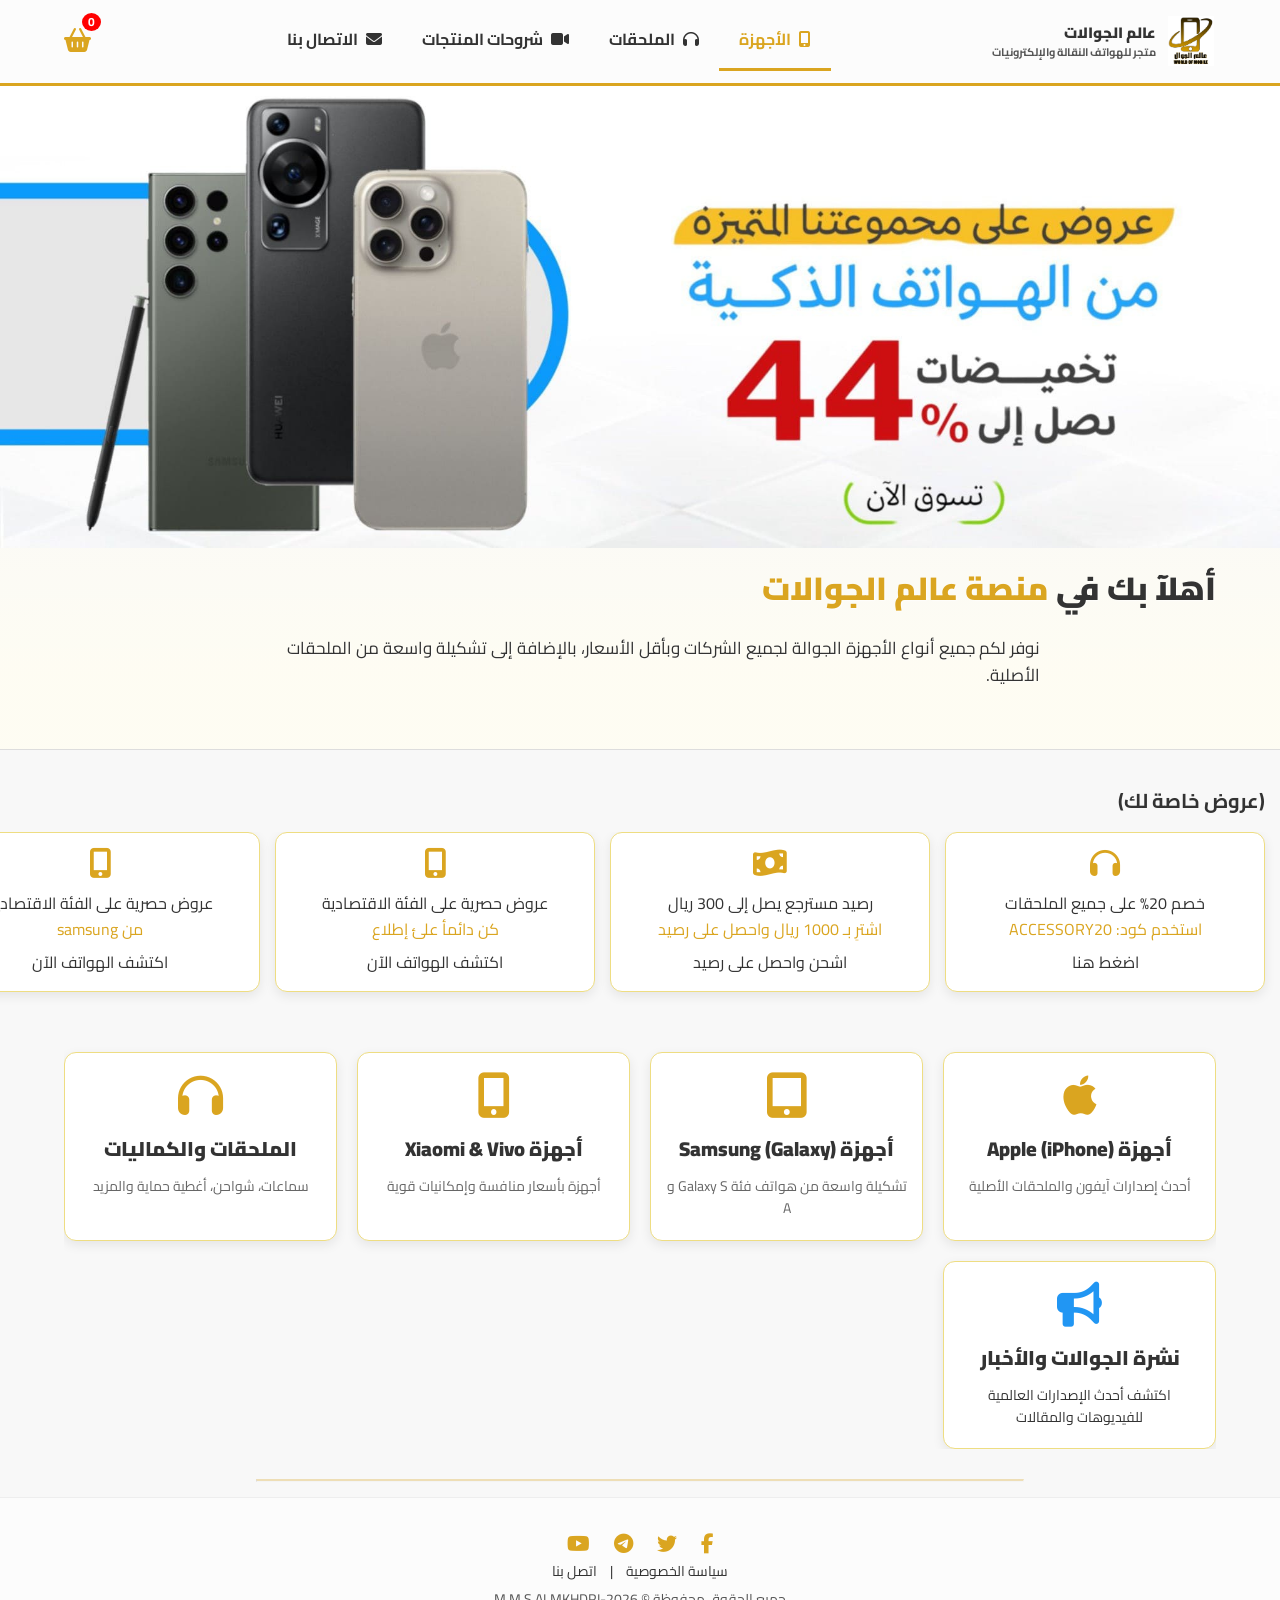
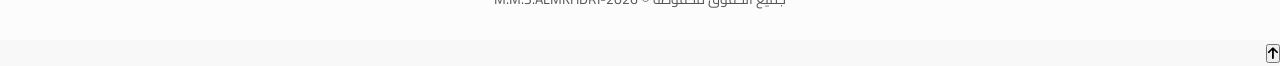
==== .github/workflows/index.html @ 46f269eb "Add files via upload" ====
<!DOCTYPE html>
<html lang="ar" dir="rtl">
<head>
    <meta charset="UTF-8">
    <meta name="viewport" content="width=device-width, initial-scale=1.0">
    <title>عالم الجوالات</title>
    <meta name="description" content="أحدث الهواتف الجوالة لجميع الشركات وجميع اكسسواراتها وملحقاتها بأفضل الأسعار.">
    <meta name="keywords" content="هواتف جوالة, أجهزة نقالة, اكسسوارات جوال, سامسونج, آيفون, شاومي, أسعار جوالات">
    <link rel="icon" type="image/png" href="favicon-new.png"> 
    <link href="https://fonts.googleapis.com/css2?family=Cairo:wght@400;700;900&display=swap" rel="stylesheet">
    <link rel="stylesheet" href="https://cdnjs.cloudflare.com/ajax/libs/font-awesome/6.5.2/css/all.min.css">
    
    <link rel="stylesheet" href="styles.css"> 
    
    <style>
        
        /* ==================================== */
        /* تصحيح مشكلة العرض الزائد (Responsiveness Fix) */
        /* ==================================== */
        html {
            box-sizing: border-box;
            overflow-x: hidden; 
        }
        *, *::before, *::after {
            box-sizing: inherit;
        }

        /* تعريف الألوان الجديدة (تم تغيير لون الهيدر والفوتر إلى أهدأ) */
        :root {
            --color-brand-primary: #DAA520; /* اللون الذهبي الأصلي */
            --color-light-gold: #EEDD82; /* لون ذهبي أفتح للحدود (أكثر نعومة) */
            --color-header-footer-bg: #fcfcfc; /* اللون البيج/الأبيض الكريمي الجديد (أهدأ) */
            --color-card-bg: #ffffff; /* لون خلفية البطاقات (أبيض نقي) */
            --color-section-bg: #f8f8f8; /* لون خلفية الأقسام بين البطاقات */
        }

        /* ==================================== */
        /* التعديلات الأساسية على الخلفية والجسم */
        /* ==================================== */
        body {
            background-image: url('Background-image.jpg'); 
            background-size: cover; 
            background-attachment: fixed; 
            background-repeat: no-repeat; 
            background-color: var(--color-section-bg); 
            overflow-x: hidden; 
        }
        
        /* ==================================== */
        /* التعديل الهام: توحيد الهيدر والفوتر باللون الكريمي الأهدأ */
        /* ==================================== */
        .main-header,
        .main-footer { 
            background-color: var(--color-header-footer-bg) !important; 
        }

        /* إبقاء البانر العرضي أبيض للتمييز */
        .full-width-banner { 
            background-color: var(--color-card-bg) !important; 
        }

        /* توحيد خلفية الأقسام لرمادي فاتح جداً (أو أبيض) لبروز البطاقات */
        .horizontal-offers-slider, 
        section { 
            background-color: var(--color-section-bg) !important; 
        }

        /* جعل قسم الترحيب شفافاً ليسمح لـ Background-image.jpg بالظهور خلفه */
        .store-hero {
            background-color: transparent !important;
            padding-top: 15px; 
            padding-bottom: 20px;
        }
        
        /* تنسيقات الهيكل والتفاصيل (من الكود الأصلي) */
        .full-width-banner {
            width: 100%;
            display: block; 
            margin-bottom: 0; 
        }
        .full-width-banner img {
            width: 100%;
            height: auto;
            display: block; 
        }
        
        .store-hero .hero-title, .store-hero .hero-subtitle, .store-hero .hero-text {
             color: #333333; 
             text-shadow: 1px 1px 2px rgba(255, 255, 255, 0.7); 
        }
        
        /* 2. تنسيق شريط العروض الأفقي */
        .horizontal-offers-slider {
            padding: 15px 0;
            margin-top: 20px;
            position: relative; 
        }
        .horizontal-offers-slider .section-title {
            font-size: 20px;
            font-weight: 700;
            text-align: right;
            padding-right: 15px; 
            margin-bottom: 15px;
            color: #333;
        }
        .offers-scroll-container {
            display: flex;
            flex-wrap: nowrap; 
            overflow-x: auto; 
            padding: 0 15px 15px 15px; 
            -webkit-overflow-scrolling: touch; 
            scrollbar-width: none;
            -ms-overflow-style: none;
        }
        .offers-scroll-container::-webkit-scrollbar {
            display: none;
        }
        
        /* تنسيق البطاقة الأفقية للعروض (أبيض + حدود ذهبية خفيفة) */
        .offer-card-h {
            flex: 0 0 65vw; 
            max-width: 320px;
            margin-inline-end: 15px; 
            
            background-color: var(--color-card-bg); /* أبيض نقي */
            border-radius: 12px; 
            /* تخفيف الحد الذهبي: 1px بلون أفتح */
            border: 1px solid var(--color-light-gold); 
            box-shadow: 0 4px 12px rgba(0, 0, 0, 0.08); /* ظل خفيف */
            
            text-decoration: none;
            color: inherit;
            display: flex;
            flex-direction: column;
            justify-content: space-between; 
            align-items: center;
            padding: 15px;
            text-align: center;
            height: 160px; 
            transition: transform 0.2s, box-shadow 0.2s; 
        }
        .offer-card-h:hover {
            transform: translateY(-3px); 
            box-shadow: 0 6px 15px rgba(0, 0, 0, 0.15); 
        }
        
        .offer-icon {
            font-size: 30px; 
            color: var(--color-brand-primary); /* ذهبي */
            margin-bottom: 5px;
        }
        
        .offer-details span {
            color: var(--color-brand-primary); 
        }
        
        /* تنسيق بطاقات الأقسام (Category Cards) - أبيض + حدود ذهبية خفيفة */
        .category-card {
            background-color: var(--color-card-bg); /* أبيض نقي */
            border-radius: 12px;
            /* تخفيف الحد الذهبي: 1px بلون أفتح */
            border: 1px solid var(--color-light-gold); 
            box-shadow: 0 4px 12px rgba(0, 0, 0, 0.08); 
            padding: 20px 15px;
            transition: transform 0.2s, box-shadow 0.2s;
            text-align: center;
        }
        .category-card:hover {
            transform: translateY(-3px);
            box-shadow: 0 6px 15px rgba(0, 0, 0, 0.15); 
        }
        
        /* توحيد لون الأيقونات في بطاقات الأقسام إلى الذهبي */
        .category-card i {
            color: var(--color-brand-primary); 
        }

        /* تصحيح نهائي: ضمان أن البطاقة الأخيرة تكون بيضاء */
        .category-card.card-news {
            background-color: var(--color-card-bg) !important; 
            border: 1px solid var(--color-light-gold) !important; 
        }
        /* توحيد لون النص في بطاقة الأخبار إذا كان ما زال بيج/ذهبي */
        .category-card.card-news h3,
        .category-card.card-news p {
            color: #333333 !important; 
        }
        
        /* تحسين مظهر روابط الفوتر لتناسب الخلفية الهادئة */
        .main-footer a {
            color: #333333 !important; 
        }
        .main-footer .social-icons a i {
             color: var(--color-brand-primary); 
        }
    </style>
</head>
<body>
    <header class="main-header">
        <div class="container">
            <a href="index.html" class="logo-area">
                <img src="logo.png" alt="Store Logo" class="main-logo-img">
                <div class="titles-container">
                    <span style="display: block; font-size: 15px; font-weight: 900; color: #333333;">
                       عالم الجوالات    
                    </span> 
                    <span style="display: block; font-size: 11px; font-weight: 700; color: #555555; margin-top: -1px;"> 
                       متجر للهواتف النقالة والإلكترونيات
                    </span>
                </div>
            </a>
            <nav class="main-nav">
                <ul>
                    <li><a href="index.html" class="active"><i class="fas fa-mobile-alt"></i>الأجهزة</a></li>
                    <li><a href="accessories.html"><i class="fas fa-headphones"></i>الملحقات</a></li> 
                    <li><a href="video-library.html" class="video-link"><i class="fas fa-video"></i>شروحات المنتجات</a></li>
                    <li><a href="contact.html"><i class="fas fa-envelope"></i>الاتصال بنا</a></li>
                </ul>
            </nav>
            
            <div class="cart-widget">
                <a href="cart.html" class="cart-icon-link">
                    <i class="fas fa-basket-shopping"></i> 
                    <span class="cart-count">0</span>
                </a>
            </div>
            
            <div class="menu-toggle"><i class="fas fa-bars"></i></div>
            
        </div>
    </header>
    
    <a href="category-apple.html" class="full-width-banner" title="جوالات حديثة قريباً">
        <img src="banner-coming-soon.png" alt="إعلان: مجموعة جديدة من الجوالات الحديثة قريباً">
    </a>
    
    <section id="store-hero" class="store-hero">
       <div class="container tex-center">
        <h2 class="hero-title">
                أهلآ بك في   <span class="highlight-text"> منصة عالم الجوالات</span>
           </h2>
            <h2 class="hero-subtitle">
            
            </h2>
            <p class="hero-text">
                نوفر لكم جميع أنواع الأجهزة الجوالة لجميع الشركات وبأقل الأسعار، بالإضافة إلى تشكيلة واسعة من الملحقات الأصلية.
            </p>
        </div>
    </section>

    <section class="horizontal-offers-slider">
        <h5 class="section-title">(عروض خاصة لك)
        
        </h5>
        <div id="offersContainer" class="offers-scroll-container">
            
            <a href="accessories.html" class="offer-card-h card-tide">
                <i class="fas fa-headphones offer-icon"></i> 
                <div class="offer-details">
                    <p>خصم 20% على جميع الملحقات</p>
                    <span>استخدم كود: ACCESSORY20</span>
                </div>
                <span class="offer-cta-btn">اضغط هنا</span> 
            </a>
            
            <a href="contact.html" class="offer-card-h card-cashback">
                 <i class="fas fa-money-bill-wave offer-icon"></i> 
                <div class="offer-details">
                    <p>رصيد مسترجع يصل إلى 300 ريال</p>
                    <span>اشترِ بـ 1000 ريال واحصل على رصيد</span>
                </div>
                <span class="offer-cta-btn">اشحن واحصل على رصيد</span> 
            </a>
            
            <a href="category-xiaomi-vivo.html" class="offer-card-h card-xiaomi-vivo">
                <i class="fas fa-mobile-alt offer-icon"></i>
                <div class="offer-details">
                    <p>عروض حصرية على الفئة الاقتصادية</p>
                    <span>كن دائمأ علئ إطلاع</span>
                </div>
                <span class="offer-cta-btn">اكتشف الهواتف الآن</span>
            </a>

            <a href="category-samsung.html" class="offer-card-h card-xiaomi-vivo">
                <i class="fas fa-mobile-alt offer-icon"></i>
                <div class="offer-details">
                    <p>عروض حصرية على الفئة الاقتصادية</p>
                    <span>من samsung</span>
                </div>
                <span class="offer-cta-btn">اكتشف الهواتف الآن</span>
            </a>
           
             <a href="contact.html" class="offer-card-h card-shipping">
                <i class="fas fa-truck-fast offer-icon"></i> 
                <div class="offer-details">
                    <p>توصيل مجاني لجميع الطلبات</p>
                    <span>محدود بوقت معين!</span>
                </div>
                <span class="offer-cta-btn">اضغط هنا</span>
            </a>
        </div>
    </section>
    <section>
        <div class="container tex-center">
            <div class="mobile-categories-grid">
                <a href="category-apple.html" class="category-card card-apple">
                    <i class="fab fa-apple"></i>
                    <h3>أجهزة Apple (iPhone)</h3>
                    <p>أحدث إصدارات آيفون والملحقات الأصلية</p>
                </a>
                <a href="category-samsung.html" class="category-card card-samsung">
                    <i class="fas fa-tablet-alt"></i> 
                    <h3>أجهزة Samsung (Galaxy)</h3>
                    <p>تشكيلة واسعة من هواتف فئة Galaxy S و A</p>
                </a>
                <a href="category-xiaomi-vivo.html" class="category-card card-xiaomi">
                    <i class="fas fa-mobile-alt"></i> 
                    <h3>أجهزة Xiaomi & Vivo</h3>
                    <p>أجهزة بأسعار منافسة وإمكانيات قوية</p>
                </a>
                <a href="accessories.html" class="category-card card-accessories">
                    <i class="fas fa-headphones"></i>
                    <h3>الملحقات والكماليات</h3>
                    <p>سماعات، شواحن، أغطية حماية والمزيد</p>
                </a>
                <a href="https://youtu.be/bcKFxEY9w2k?si=JkFGttC2pNZFb9fb" class="category-card card-news">
                    <i class="fas fa-bullhorn"></i> 
                    <h3>نشرة الجوالات والأخبار</h3>
                    <p>اكتشف أحدث الإصدارات العالمية للفيديوهات والمقالات</p>
                </a>
                </div>
        </div>
    </section>
    
    <hr style="border-top: 2px solid var(--color-brand-primary); width: 60%; margin: 30px auto 15px; opacity: 0.3;">
    <footer class="main-footer" id="contact-footer">
        <div class="container text-center">
             <div class="social-icons">
                <a href="https://www.facebook.com/" target="_blank" title="Facebook Page"><i class="fab fa-facebook-f"></i></a>
                <a href="https://x.com/" target="_blank" title="X / Twitter Page"><i class="fab fa-twitter"></i></a>
                 <a href="https://telegram.org/" target="_blank" title="Telegram Page"><i class="fab fa-telegram-plane"></i></a>
                <a href="https://www.youtube.com/" target="_blank" title="YouTube Channel"><i class="fab fa-youtube"></i></a>
            </div>
            <p style="font-size: 14px; margin-bottom: 5px;">
                <a href="privacy-policy.html" style="text-decoration: none;">سياسة الخصوصية</a>
                <span style="margin: 0 10px;">|</span>
                 <a href="contact.html" style="text-decoration: none;">اتصل بنا</a>
            </p>
            <p class="mb-0" style="font-size: 14px; color: #555555;">
            جميع الحقوق محفوظة &copy;  <span id="current-year"></span>-M.M.S.ALMKHDRI
            </p>
        </div>
    </footer>
    <button onclick="topFunction()" id="backToTop" title="العودة للأعلى">
        <i class="fas fa-arrow-up"></i>
    </button>
    
    <script>
        // دالة التمرير الأفقي لقسم العروض
        function scrollOffers(direction) {
            const container = document.getElementById('offersContainer');
            // كمية التمرير = عرض البطاقة (65vw) + المسافة بين البطاقات (15px)
            const scrollAmount = window.innerWidth * 0.65 + 15; 
            
            if (direction === 'left') {
                // التمرير جهة اليسار (في اتجاه المحتوى)
                container.scrollBy({
                    left: scrollAmount,
                    behavior: 'smooth' 
                });
            } else if (direction === 'right') {
                // التمرير جهة اليمين (عكس اتجاه المحتوى)
                container.scrollBy({
                    left: -scrollAmount,
                    behavior: 'smooth' 
                });
            }
        }
        
        // الكود المتبقي من ملف script.js (أمثلة)
        function topFunction() {
            document.body.scrollTop = 0; // For Safari
            document.documentElement.scrollTop = 0; // For Chrome, Firefox, IE and Opera
        }
        
        document.getElementById('current-year').textContent = new Date().getFullYear();
    </script>
</body>
</html>
---- .github/workflows/styles.css ----
/* ========================================================== */
/* === ملف التنسيقات الموحد (style.css) - الكود النهائي والمعدل === */
/* ========================================================== */

/* المتغيرات الأساسية للموقع (الألوان والخطوط) */
:root {
    --font-family-base: 'Cairo', sans-serif;
    
    /* الألوان الأساسية */
    --color-bg-main: #FAF9F7;           
    --color-bg-secondary: #FFFDF2;      
    --color-text-light: #333333;        
    --color-text-subtle: #666666;       
    
    /* ألوان العلامة التجارية (الذهبي/الأصفر) */
    --color-brand-primary: #FFC300;     
    --color-brand-secondary: #DAA520;   
    --color-accent-secondary: #f39c12;  
    
    /* ظلال وأبعاد */
    --shadow-main: 0 4px 12px rgba(0, 0, 0, 0.08);
    --shadow-hover: 0 8px 18px rgba(0, 0, 0, 0.15);
    
    /* الأجهزة الخلفيات الخاصة */
    --color-apple: #a2aaad;
    --color-samsung: #124B9F;
    --color-xiaomi: #FF6700;
    
    /* لون ذهبي مركز لزر الـ CTA */
    --color-gold-cta: #FFD700; 
    
    /* لون أيقونة الحذف */
    --color-delete: #cc0000;
}

/* ========================================================== */
/* === التنسيقات العامة والهيكل الأساسي === */
/* ========================================================== */

* {
    box-sizing: border-box;
    margin: 0;
    padding: 0;
}

body {
    font-family: var(--font-family-base);
    line-height: 1.6;
    color: var(--color-text-light);
    font-size: 16px;
    background-color: var(--color-bg-main); 
}

a {
    text-decoration: none;
    color: inherit;
    transition: color 0.3s, background-color 0.3s;
}

.container {
    width: 90%;
    max-width: 1200px;
    margin: auto;
    overflow: hidden;
}

.text-center {
    text-align: center;
}

.highlight-text {
    color: var(--color-brand-primary);
}

/* ========================================================== */
/* === الهيدر (Header) وقائمة التنقل (Navigation) === */
/* ========================================================== */

.main-header {
    background: var(--color-bg-secondary);
    color: var(--color-text-light);
    padding: 12px 0;
    border-bottom: 3px solid var(--color-brand-primary);
    box-shadow: 0 2px 5px rgba(0, 0, 0, 0.1);
}

.main-header .container {
    display: flex;
    justify-content: space-between;
    align-items: center;
}

.logo-area {
    display: flex;
    align-items: center;
    gap: 10px;
}

.main-logo-img {
    width: 50px;
    height: 50px;
    object-fit: contain;
}

.main-nav ul {
    list-style: none;
    display: flex;
}

.main-nav ul li a {
    display: block;
    padding: 15px 20px;
    font-weight: 700;
    font-size: 16px;
    color: var(--color-text-light);
    border-bottom: 3px solid transparent; 
}

.main-nav ul li a:hover,
.main-nav ul li a.active {
    color: var(--color-brand-primary);
    border-bottom: 3px solid var(--color-brand-primary);
}

.main-nav ul li a i {
    margin-left: 8px;
}

.cart-widget {
    margin-right: 15px; 
}
.cart-widget a {
    position: relative;
    font-size: 24px;
    color: var(--color-brand-secondary);
}
.cart-count {
    position: absolute;
    top: -5px;
    right: -10px;
    background-color: red;
    color: white;
    font-size: 12px;
    font-weight: 700;
    border-radius: 50%;
    padding: 3px 6px;
    line-height: 1;
}

.menu-toggle {
    display: none;
    font-size: 24px;
    cursor: pointer;
    color: var(--color-brand-primary);
    padding: 10px;
    margin-right: 10px;
}

/* أيقونة X عند فتح القائمة */
.menu-toggle.active i.fa-bars:before {
    content: "\f00d"; 
}

/* ========================================================== */
/* === قسم الترويسة الرئيسي (Hero Section) === */
/* ========================================================== */

.store-hero {
    padding: 50px 0;
    background-color: var(--color-bg-secondary);
    /* إذا كانت لديك صورة خلفية، فستحتاج لتعديل هذا المسار: */
    background-image: linear-gradient(180deg, rgba(255, 253, 242, 0.5) 0%, rgba(255, 253, 242, 0.90) 70%), url('../images/background-image.jpg');
    background-size: cover; 
    background-position: center top; 
    border-bottom: 1px solid #ddd;
}

.hero-title {
    font-size: 32px;
    margin-bottom: 10px;
    font-weight: 900;
}

.hero-subtitle {
    font-size: 24px;
    margin-bottom: 20px;
    color: var(--color-text-subtle);
}

.hero-text {
    font-size: 17px;
    max-width: 800px;
    margin: 0 auto 40px;
    color: var(--color-text-light);
}

/* ========================================================== */
/* === بطاقات الأقسام (Home Page Grid) === */
/* ========================================================== */

.mobile-categories-grid {
    display: grid;
    grid-template-columns: repeat(auto-fit, minmax(250px, 1fr));
    gap: 20px;
    margin-top: 30px;
}

.category-card {
    background-color: var(--color-bg-secondary);
    padding: 30px;
    border-radius: 12px;
    text-align: center;
    box-shadow: var(--shadow-main);
    transition: transform 0.3s, box-shadow 0.3s, border-color 0.3s; 
    border: 1px solid var(--color-brand-primary);
}

.category-card:hover {
    transform: translateY(-5px);
    box-shadow: var(--shadow-hover);
    border-color: var(--color-brand-primary);
}

.category-card h3 {
    font-size: 20px;
    margin-bottom: 10px;
    font-weight: 900;
    color: var(--color-text-light);
}

.category-card p {
    font-size: 14px;
    color: var(--color-text-subtle);
}

.category-card i, .category-card .fas, .category-card .fab {
    font-size: 45px;
    margin-bottom: 15px;
    display: block;
}

/* تخصيص ألوان الأيقونات حسب القسم */
.card-apple i { color: var(--color-apple); }
.card-samsung i { color: var(--color-samsung); }
.card-xiaomi i { color: var(--color-xiaomi); }
.card-accessories i { color: var(--color-accent-secondary); }

/* === تنسيق بطاقة الأخبار/card-news === */
.category-card.card-news {
    background-color: var(--color-bg-secondary); 
    border-color: var(--color-brand-primary); 
}

.category-card.card-news i {
    color: #2196f3; 
}

.category-card.card-news h3 {
    color: #2196f3; 
}

.category-card.card-news p {
    color: var(--color-text-subtle); 
}

/* ========================================================== */
/* === تنسيقات صفحات المنتجات الفرعية (Category Pages) === */
/* ========================================================== */

.category-header {
    padding: 40px 0 20px;
    background-color: var(--color-bg-secondary);
    border-bottom: 3px solid var(--color-brand-primary);
    text-align: center;
}

.category-header h1 {
    font-size: 36px;
    margin-bottom: 10px;
    font-weight: 900;
}

.category-header p {
    font-size: 18px;
    color: var(--color-text-subtle);
}

.product-section {
    padding: 40px 0;
}

.product-section h2 {
    font-size: 28px;
    color: var(--color-brand-primary);
    margin-bottom: 25px;
    border-bottom: 2px solid #eee;
    padding-bottom: 10px;
    font-weight: 900;
}

.products-grid {
    display: grid;
    grid-template-columns: repeat(auto-fit, minmax(280px, 1fr));
    gap: 25px;
}

/* ========================================================== */
/* === بطاقات المنتجات (لصفحة Index وللصفحات الفرعية) === */
/* ========================================================== */

.product-card {
    background-color: var(--color-bg-secondary);
    border-radius: 12px;
    overflow: hidden;
    box-shadow: var(--shadow-main);
    transition: transform 0.3s, box-shadow 0.3s, border-color 0.3s;
    border: 1px solid var(--color-brand-primary);
    text-align: center;
    padding: 15px;
}

.product-card:hover {
    transform: translateY(-5px);
    box-shadow: var(--shadow-hover);
    border-color: var(--color-brand-primary);
}

.product-card img {
    width: 100%;
    height: 180px; 
    object-fit: contain; 
    padding: 10px;
    border-bottom: 1px solid #f0f0f0;
}

.product-info {
    padding: 15px;
    text-align: center; 
}

.product-card h3 {
    margin: 10px 0;
    font-size: 18px;
    font-weight: 900;
}

.product-card .price-area,
.product-info .price {
    font-size: 20px;
    font-weight: 900;
    color: #c00; 
    margin: 10px 0;
}

.quantity-control {
    margin: 10px 0;
    display: flex;
    justify-content: center;
    align-items: center;
    gap: 10px;
}

.quantity-control label {
    font-weight: 700;
}

.quantity-control input[type="number"] {
    width: 60px;
    padding: 5px;
    text-align: center;
    border: 1px solid #ddd;
    border-radius: 4px;
    font-family: var(--font-family-base);
}

.product-card .add-to-cart-btn {
    /* تنسيق زر الإضافة إلى السلة */
    display: block; 
    width: 100%;
    padding: 12px 20px;
    background-color: var(--color-brand-primary);
    color: var(--color-text-light); 
    border: none;
    border-radius: 5px;
    font-size: 16px;
    font-weight: 700;
    cursor: pointer;
    transition: background-color 0.3s;
    margin-top: 15px;
}

.product-card .add-to-cart-btn:hover {
    background-color: var(--color-brand-secondary);
    color: white;
}

/* ========================================================== */
/* === الفوتر (Footer) والأيقونات الاجتماعية === */
/* ========================================================== */

.main-footer {
    background-color: var(--color-bg-secondary);
    padding: 30px 0;
    border-top: 1px solid #eee;
}

.social-icons a {
    font-size: 20px;
    margin: 0 10px;
    color: var(--color-text-subtle);
    transition: color 0.3s;
}

/* ========================================================== */
/* === تصميم زر إتمام الشراء الذهبي (في صفحة السلة) === */
/* ========================================================== */

.btn-gold-cta {
    display: block;
    width: 100%;
    padding: 15px 20px;
    margin-top: 25px; 
    
    /* الألوان والتصميم الذهبي */
    background-color: var(--color-gold-cta); /* لون ذهبي لامع */
    color: var(--color-text-light); 
    border: none;
    border-radius: 8px; 
    
    /* الخط والوضوح */
    font-size: 20px;
    font-weight: 700;
    cursor: pointer;
    text-align: center;
    text-decoration: none;
    
    /* إضافة ظل لجعل الزر بارزًا (Call To Action) */
    box-shadow: 0 6px 15px rgba(255, 215, 0, 0.4);
    
    /* الحركة عند تمرير الماوس */
    transition: background-color 0.3s ease, box-shadow 0.3s ease, transform 0.1s ease;
}

.btn-gold-cta i {
    margin-left: 8px;
}

/* تأثير عند تمرير الماوس */
.btn-gold-cta:hover {
    background-color: var(--color-brand-secondary); 
    color: white; 
    box-shadow: 0 8px 20px rgba(255, 215, 0, 0.6);
}

/* تأثير عند الضغط على الزر */
.btn-gold-cta:active {
    transform: translateY(2px);
}

/* ========================================================== */
/* === تحسين أيقونة الحذف (سلة المهملات) في صفحة السلة - التعديل الجديد === */
/* ========================================================== */

/* استهداف أيقونة الحذف. إذا كانت الأيقونة مضمنة في زر، ستستهدف الزر */
.cart-item-remove, 
#cart-items .fa-trash, 
#cart-items .fa-trash-can {
    cursor: pointer;
    font-size: 24px !important; /* تكبير الحجم بشكل واضح */
    color: var(--color-delete); /* لون أحمر واضح */
    padding: 10px; /* مساحة حول الأيقونة لتسهيل الضغط */
    transition: color 0.2s, transform 0.2s;
    /* لجعلها بارزة جداً على الجوال */
    /* border: 1px solid var(--color-delete); 
    border-radius: 50%; */
}

.cart-item-remove:hover, 
#cart-items .fa-trash:hover, 
#cart-items .fa-trash-can:hover {
    color: #ff3333; /* لون أحمر أفتح عند الهوفر */
    transform: scale(1.15); /* تضخيم بسيط عند اللمس/الهوفر */
}


/* ========================================================== */
/* === إظهار وإخفاء قائمة التنقل للأجهزة الصغيرة (Media Queries) === */
/* ========================================================== */

@media (max-width: 900px) {
    /* إظهار القائمة فقط عند إضافة كلاس 'active' بواسطة JavaScript */
    .main-nav:not(.active) {
        display: none;
    }
    
    .main-nav.active {
        display: block;
    }
    
    .main-nav {
        width: 100%;
        position: absolute;
        top: 75px; 
        left: 0;
        background-color: var(--color-bg-secondary);
        z-index: 1000;
        border-top: 1px solid var(--color-brand-primary);
        box-shadow: 0 4px 8px rgba(0,0,0,0.1);
    }

    .main-nav ul {
        flex-direction: column;
    }

    .main-nav ul li a {
        padding: 10px 20px;
        text-align: right;
        border-bottom: 1px solid #eee;
        width: 100%;
    }

    .menu-toggle {
        display: block;
    }

    .main-header .container {
        /* ترتيب العناصر في الهيدر للجوال */
        display: grid;
        grid-template-columns: 1fr auto auto; /* لوجو - سلة - قائمة */
        align-items: center;
    }

    .logo-area {
        grid-column: 1 / 2;
    }
    .cart-widget {
        grid-column: 2 / 3;
        margin-right: 0; 
    }
    .menu-toggle {
        grid-column: 3 / 4;
        margin-right: 0;
    }
}
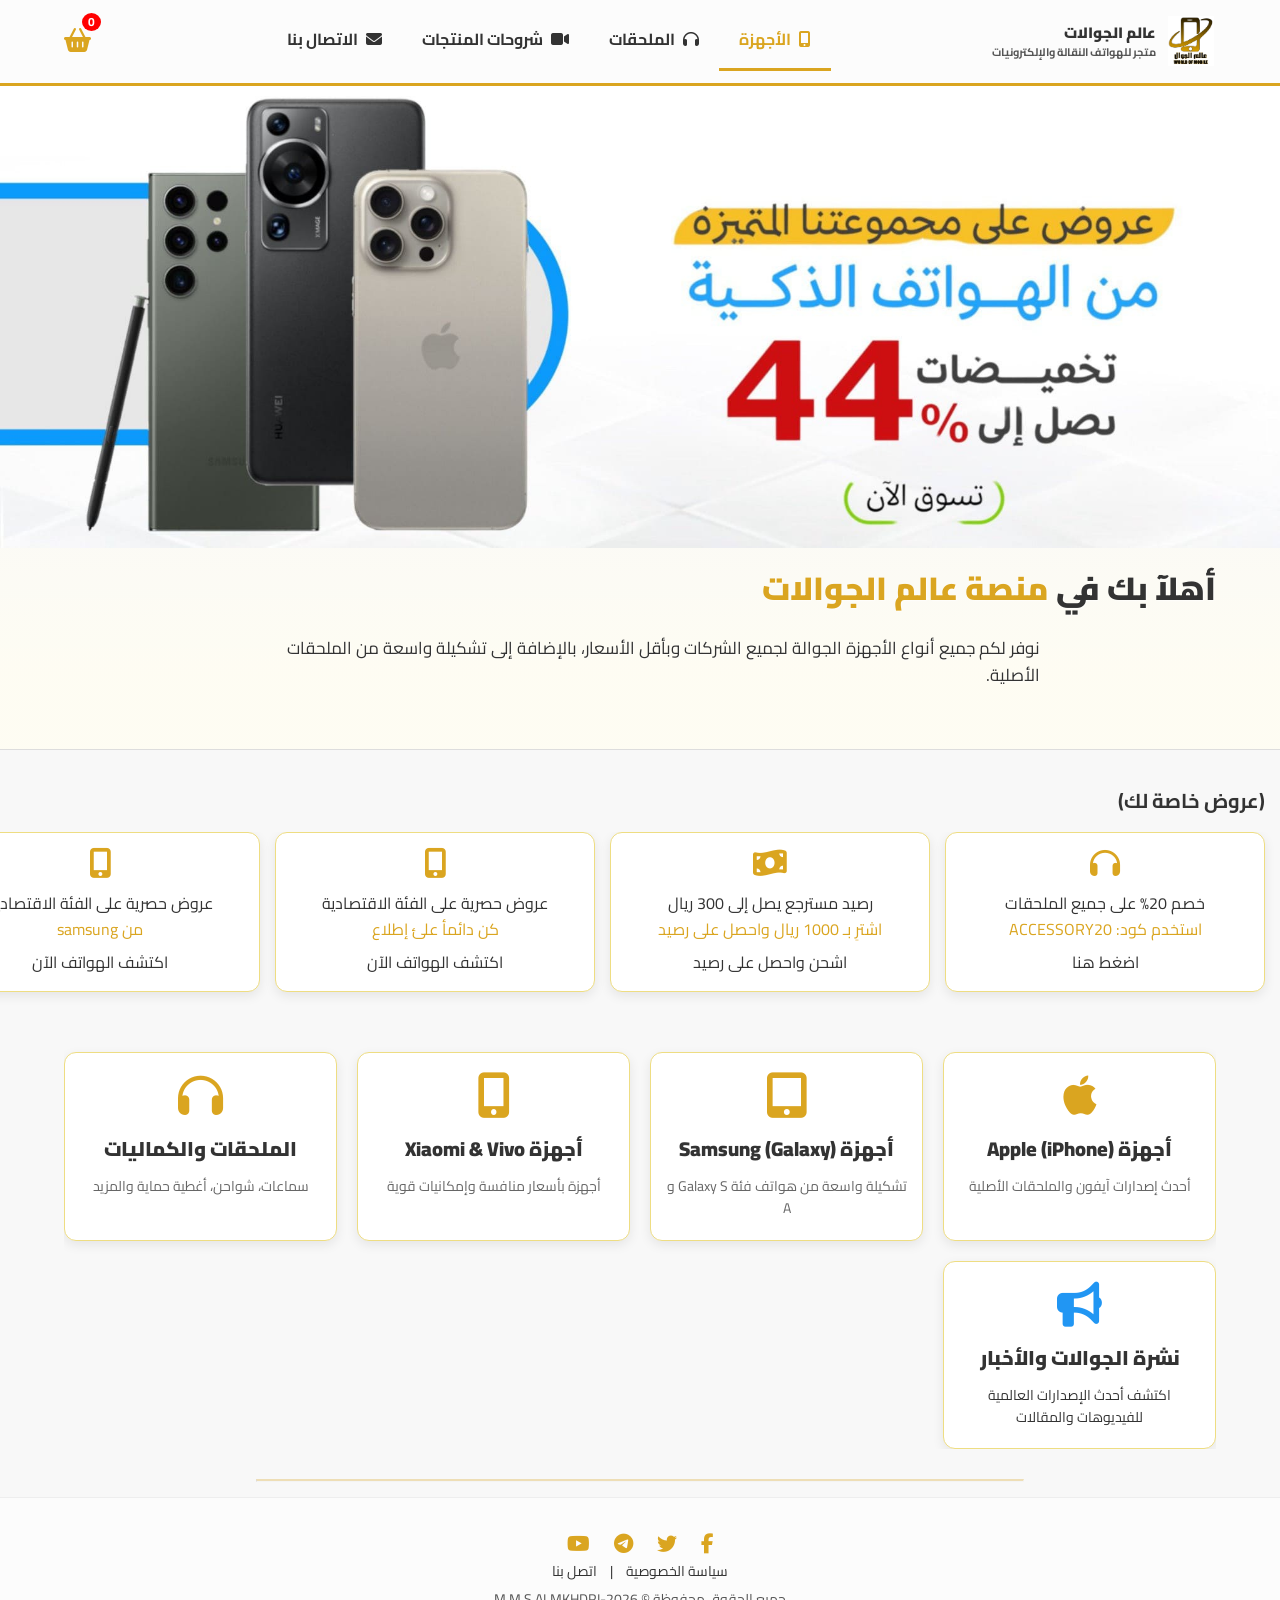
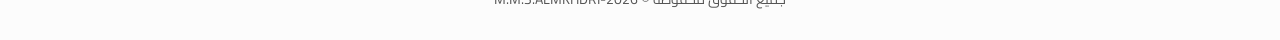
==== commit 9bdc4f2c: "Add files via upload" ====
--- a/.github/workflows/index.html
+++ b/.github/workflows/index.html
@@ -355,35 +355,7 @@
         <i class="fas fa-arrow-up"></i>
     </button>
     
-    <script>
-        // دالة التمرير الأفقي لقسم العروض
-        function scrollOffers(direction) {
-            const container = document.getElementById('offersContainer');
-            // كمية التمرير = عرض البطاقة (65vw) + المسافة بين البطاقات (15px)
-            const scrollAmount = window.innerWidth * 0.65 + 15; 
-            
-            if (direction === 'left') {
-                // التمرير جهة اليسار (في اتجاه المحتوى)
-                container.scrollBy({
-                    left: scrollAmount,
-                    behavior: 'smooth' 
-                });
-            } else if (direction === 'right') {
-                // التمرير جهة اليمين (عكس اتجاه المحتوى)
-                container.scrollBy({
-                    left: -scrollAmount,
-                    behavior: 'smooth' 
-                });
-            }
-        }
-        
-        // الكود المتبقي من ملف script.js (أمثلة)
-        function topFunction() {
-            document.body.scrollTop = 0; // For Safari
-            document.documentElement.scrollTop = 0; // For Chrome, Firefox, IE and Opera
-        }
-        
-        document.getElementById('current-year').textContent = new Date().getFullYear();
-    </script>
+    <script src="script.js"></script> 
+    
 </body>
-</html>+</html>
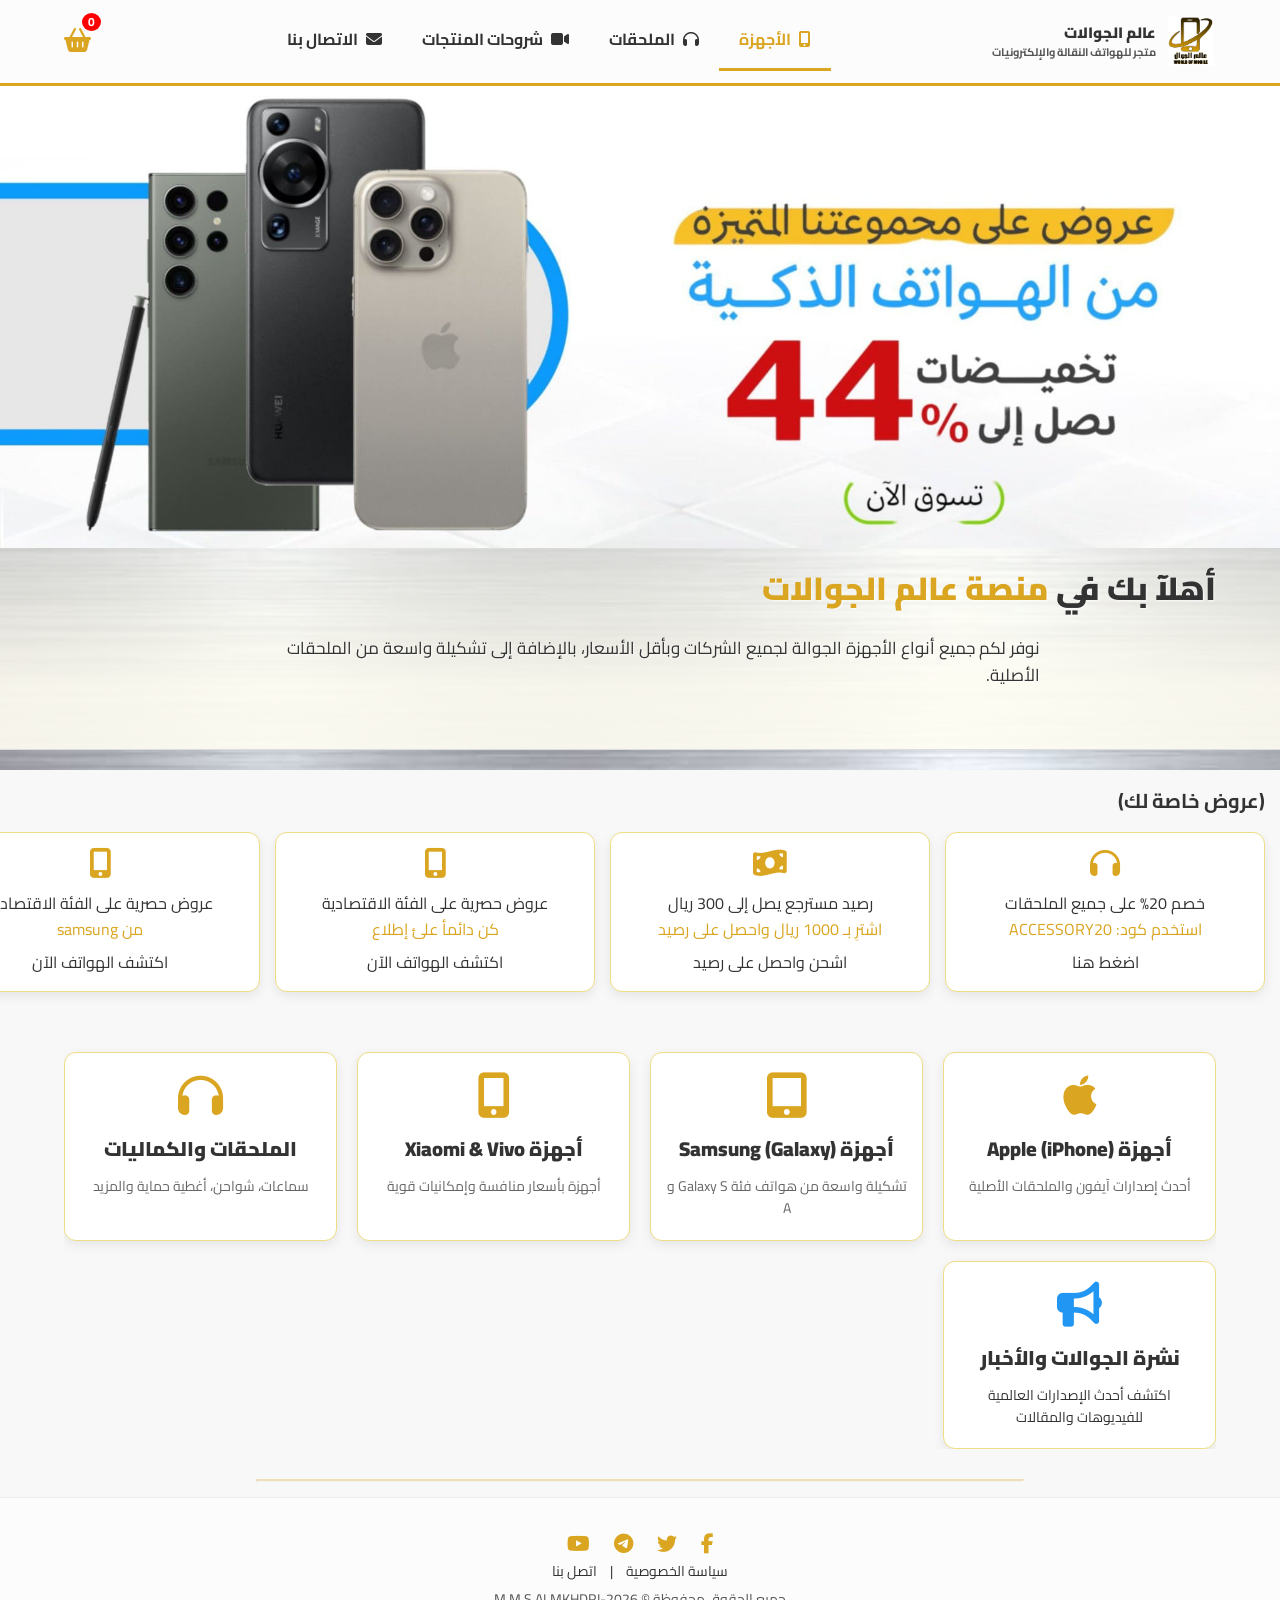
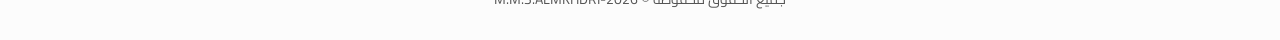
==== commit a7628004: "Add files via upload" ====
--- a/.github/workflows/index.html
+++ b/.github/workflows/index.html
@@ -6,7 +6,7 @@
     <title>عالم الجوالات</title>
     <meta name="description" content="أحدث الهواتف الجوالة لجميع الشركات وجميع اكسسواراتها وملحقاتها بأفضل الأسعار.">
     <meta name="keywords" content="هواتف جوالة, أجهزة نقالة, اكسسوارات جوال, سامسونج, آيفون, شاومي, أسعار جوالات">
-    <link rel="icon" type="image/png" href="favicon-new.png"> 
+    <link rel="icon" type="image/png" href="favicon.png"> 
     <link href="https://fonts.googleapis.com/css2?family=Cairo:wght@400;700;900&display=swap" rel="stylesheet">
     <link rel="stylesheet" href="https://cdnjs.cloudflare.com/ajax/libs/font-awesome/6.5.2/css/all.min.css">
     
@@ -25,7 +25,7 @@
             box-sizing: inherit;
         }
 
-        /* تعريف الألوان الجديدة (تم تغيير لون الهيدر والفوتر إلى أهدأ) */
+        /* تعريف الألوان الجديدة */
         :root {
             --color-brand-primary: #DAA520; /* اللون الذهبي الأصلي */
             --color-light-gold: #EEDD82; /* لون ذهبي أفتح للحدود (أكثر نعومة) */
@@ -44,6 +44,10 @@
             background-repeat: no-repeat; 
             background-color: var(--color-section-bg); 
             overflow-x: hidden; 
+            
+            /* 🚀 التعديل الهام لحل مشكلة الهامش السفلي: إلغاء أي هامش تلقائي */
+            margin: 0; 
+            padding: 0;
         }
         
         /* ==================================== */
@@ -192,6 +196,34 @@
         }
         .main-footer .social-icons a i {
              color: var(--color-brand-primary); 
+        }
+
+        /* 🚀 التعديل الهام لتوضيح زر العودة للأعلى */
+        #backToTop {
+            /* زيادة الحجم لجذب الانتباه */
+            width: 45px; 
+            height: 45px;
+            font-size: 18px; 
+            
+            /* لون خلفية أكثر وضوحاً */
+            background-color: var(--color-brand-primary); /* الذهبي */
+            color: white; /* لون النص أبيض */
+            
+            /* إضافة ظل واضح */
+            box-shadow: 0 4px 10px rgba(0, 0, 0, 0.4); 
+            
+            /* ضمان أنه في أقصى اليمين وأعلى من أي شيء آخر */
+            right: 15px; 
+            bottom: 15px;
+            z-index: 1000; 
+            border-radius: 50%;
+            border: none;
+            cursor: pointer;
+            position: fixed;
+            display: none;
+        }
+        #backToTop:hover {
+            opacity: 0.8;
         }
     </style>
 </head>
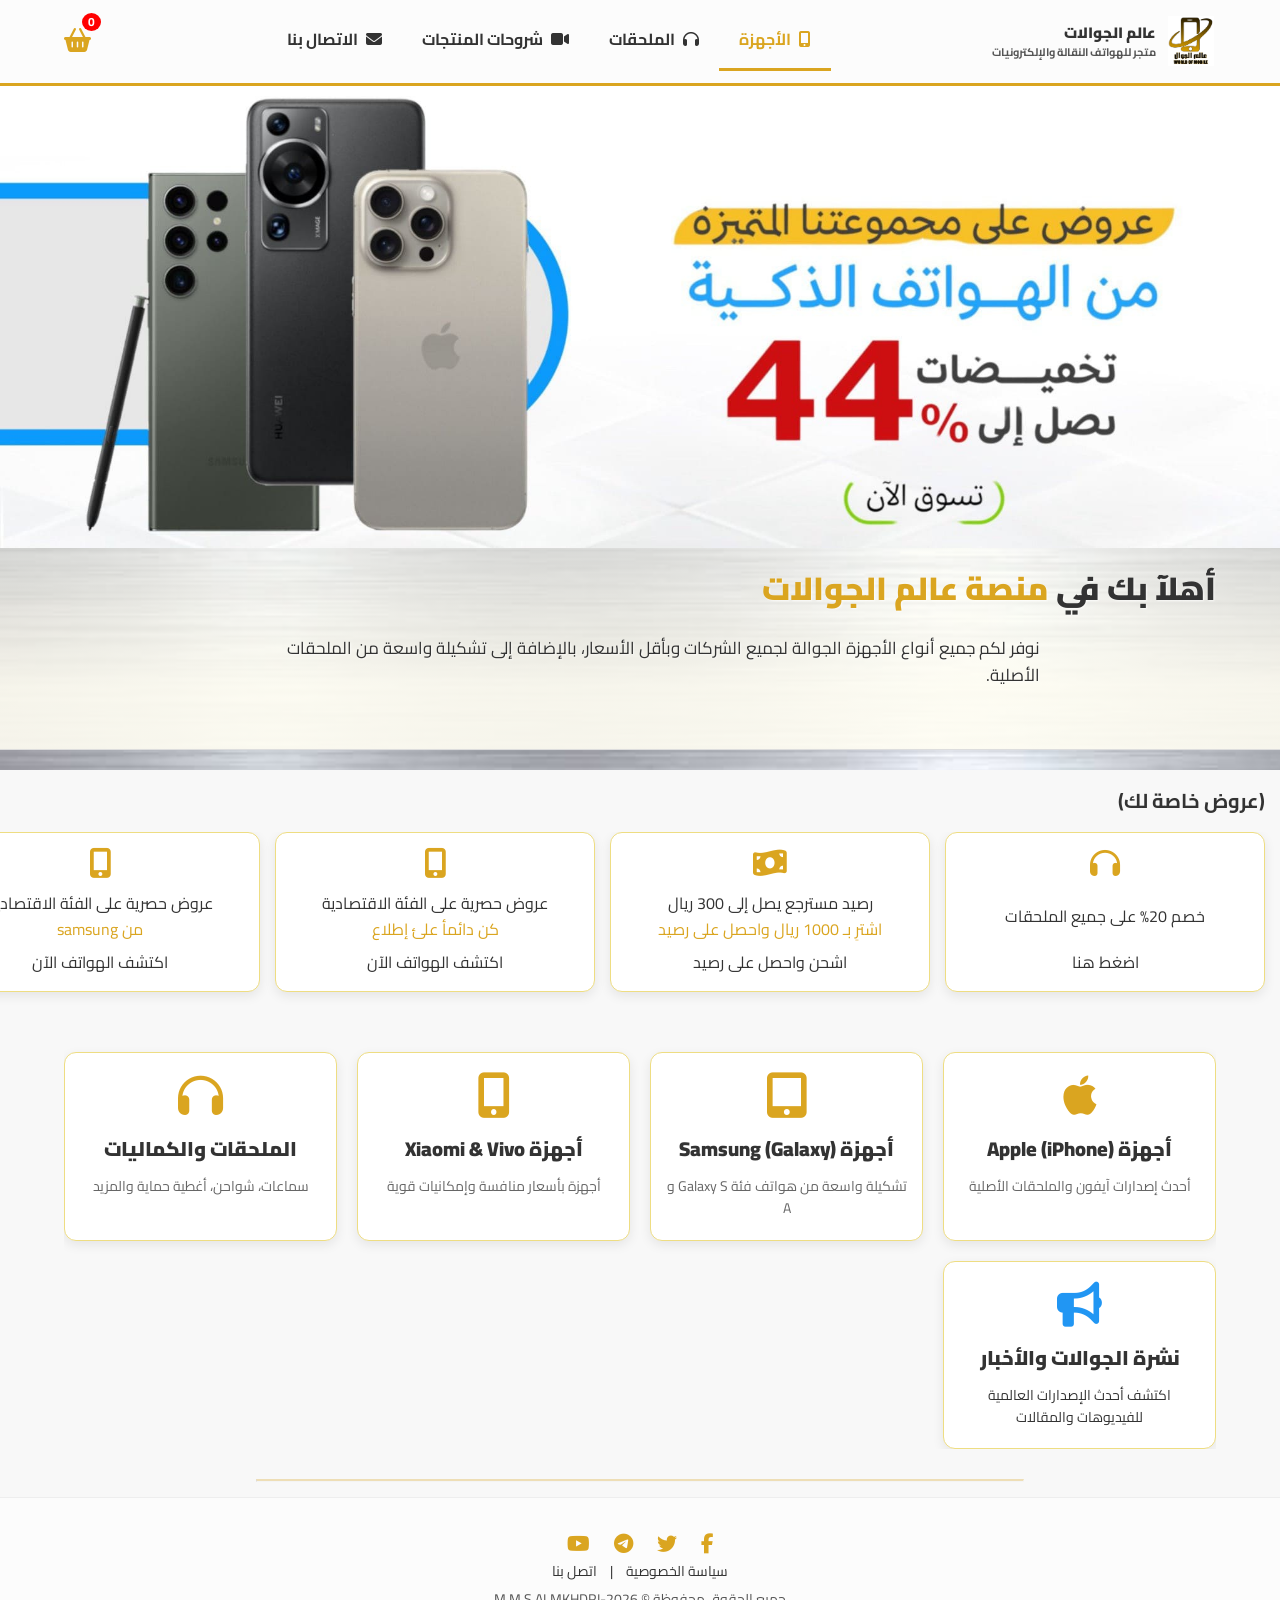
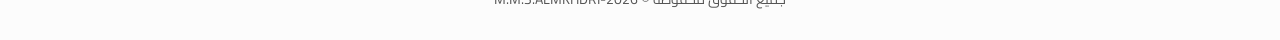
==== commit 32651399: "Add files via upload" ====
--- a/.github/workflows/index.html
+++ b/.github/workflows/index.html
@@ -290,7 +290,7 @@
                 <i class="fas fa-headphones offer-icon"></i> 
                 <div class="offer-details">
                     <p>خصم 20% على جميع الملحقات</p>
-                    <span>استخدم كود: ACCESSORY20</span>
+                    <span></span>
                 </div>
                 <span class="offer-cta-btn">اضغط هنا</span> 
             </a>
